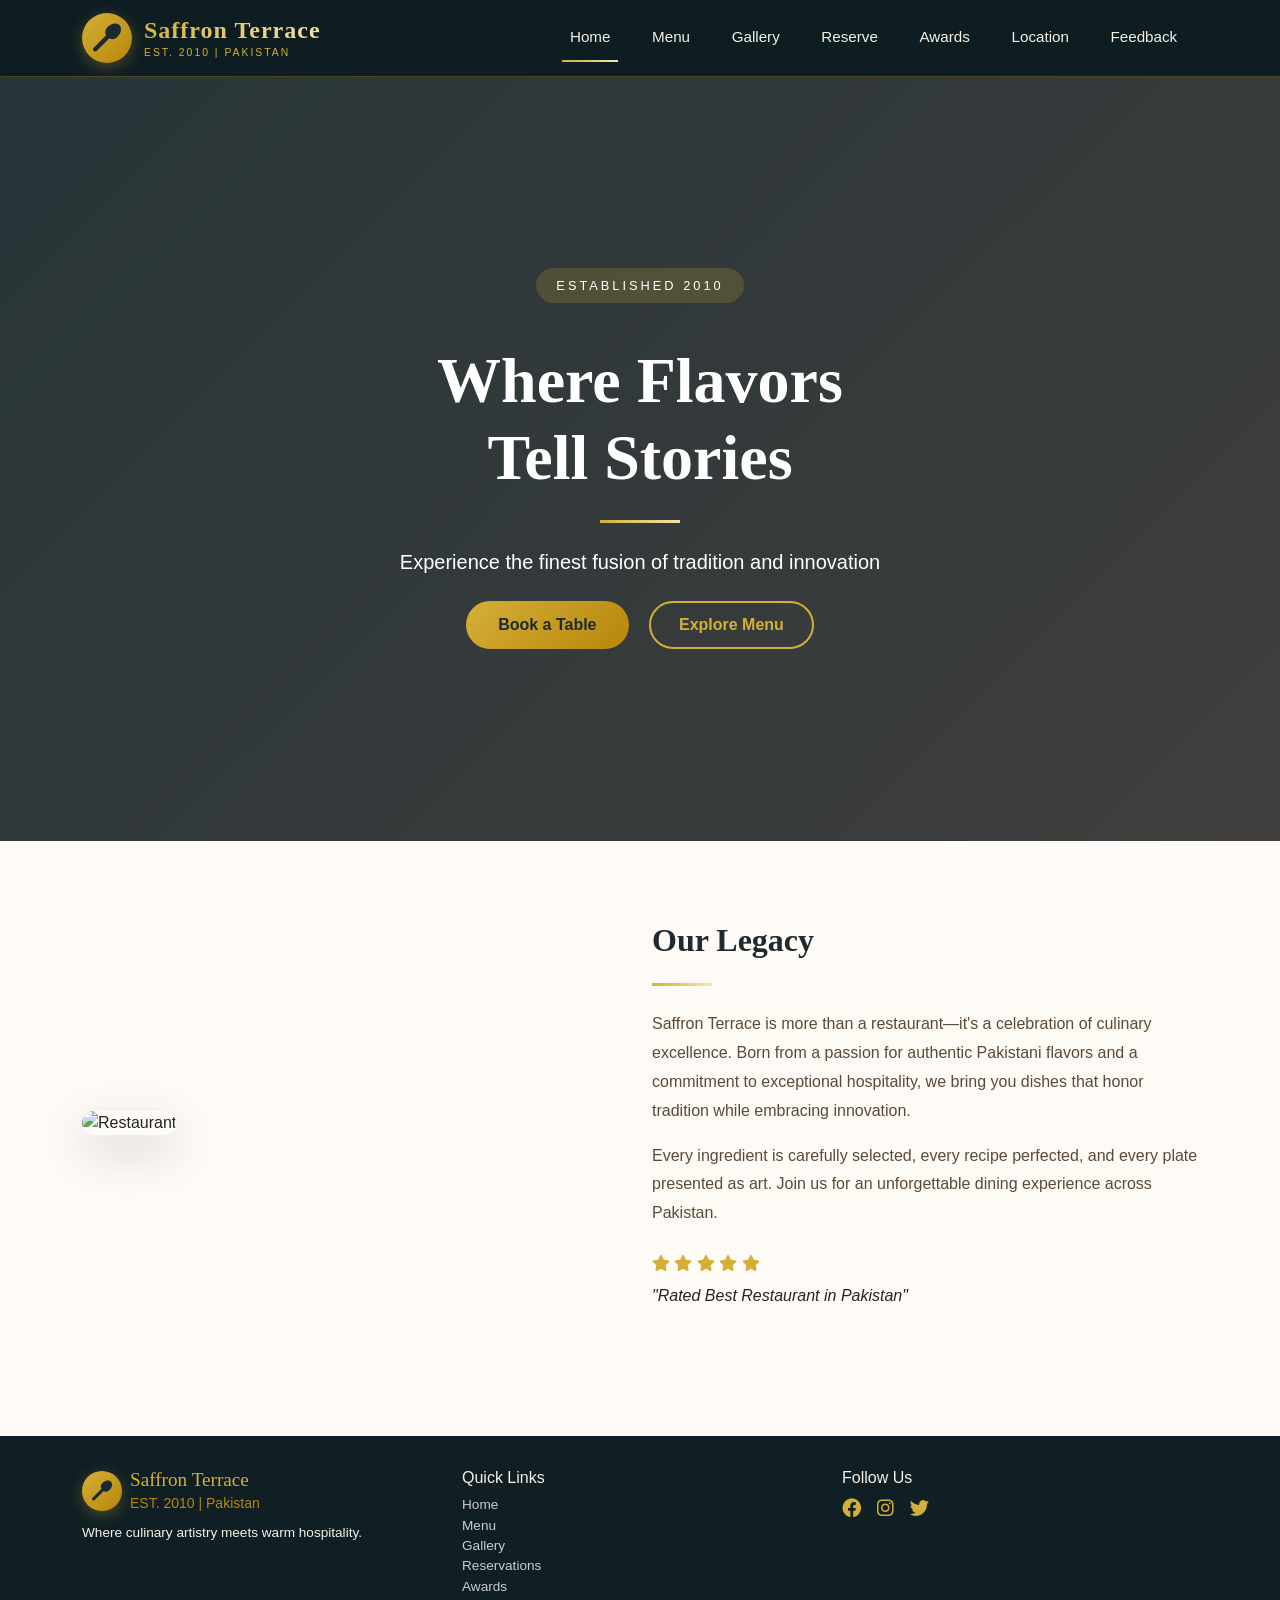
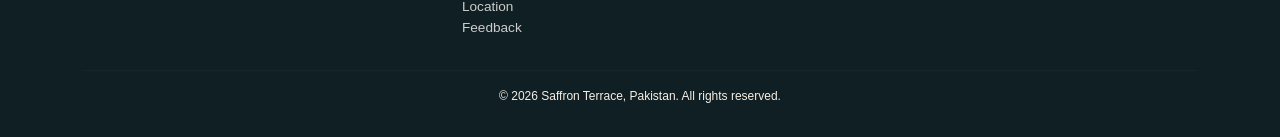
==== index.html @ a4b22622 "website complete" ====
<!DOCTYPE html>
<html lang="en">
<head>
  <meta charset="UTF-8">
  <meta name="viewport" content="width=device-width, initial-scale=1.0">
  <title>Saffron Terrace | Home - Premium Restaurant Pakistan</title>
  
  <!-- Favicon -->
  <link rel="icon" type="image/svg+xml" href="data:image/svg+xml,%3Csvg xmlns='http://www.w3.org/2000/svg' viewBox='0 0 100 100'%3E%3Ccircle cx='50' cy='50' r='48' fill='%23d4af37'/%3E%3Ctext x='50' y='72' text-anchor='middle' fill='%235d3a1a' font-size='52'%3E🥄%3C/text%3E%3C/svg%3E">
  
  <link href="https://cdn.jsdelivr.net/npm/bootstrap@5.3.0-alpha1/dist/css/bootstrap.min.css" rel="stylesheet">
  <link rel="stylesheet" href="https://cdnjs.cloudflare.com/ajax/libs/font-awesome/6.0.0-beta3/css/all.min.css">
  <link href="https://unpkg.com/aos@2.3.1/dist/aos.css" rel="stylesheet">
  <link href="style.css" rel="stylesheet">
</head>
<body>

<!-- Navbar -->
<nav class="navbar navbar-expand-lg navbar-custom fixed-top" id="navbar">
  <div class="container">
    <a class="logo-container" href="index.html">
      <div class="logo-icon"><i class="fas fa-utensil-spoon"></i></div>
      <div class="logo-text-wrapper">
        <div class="logo-text">Saffron Terrace</div>
        <div class="logo-est">EST. 2010 | PAKISTAN</div>
      </div>
    </a>
    <button class="navbar-toggler" type="button" data-bs-toggle="collapse" data-bs-target="#navbarNav">
      <span class="navbar-toggler-icon" style="filter: invert(1);"></span>
    </button>
    <div class="collapse navbar-collapse" id="navbarNav">
      <ul class="navbar-nav ms-auto">
        <li class="nav-item"><a class="nav-link active" href="index.html">Home</a></li>
        <li class="nav-item"><a class="nav-link" href="menu.html">Menu</a></li>
        <li class="nav-item"><a class="nav-link" href="gallery.html">Gallery</a></li>
        <li class="nav-item"><a class="nav-link" href="reservation.html">Reserve</a></li>
        <li class="nav-item"><a class="nav-link" href="awards.html">Awards</a></li>
        <li class="nav-item"><a class="nav-link" href="location.html">Location</a></li>
        <li class="nav-item"><a class="nav-link" href="feedback.html">Feedback</a></li>
      </ul>
    </div>
  </div>
</nav>

<!-- Hero Section -->
<section class="hero">
  <div class="container hero-content" data-aos="fade-up">
    <div class="hero-badge">ESTABLISHED 2010</div>
    <h1 class="hero-title">Where Flavors<br>Tell Stories</h1>
    <div class="gold-divider"></div>
    <p class="lead mb-4">Experience the finest fusion of tradition and innovation</p>
    <a href="reservation.html" class="btn-gold btn-lg me-3">Book a Table</a>
    <a href="menu.html" class="btn-outline-gold btn-lg">Explore Menu</a>
  </div>
</section>

<!-- About Section -->
<section class="section-padding">
  <div class="container">
    <div class="row align-items-center">
      <div class="col-lg-6 mb-4 mb-lg-0" data-aos="fade-right">
        <img src="https://images.pexels.com/photos/6267/menu-restaurant-vintage-table.jpg?auto=compress&cs=tinysrgb&w=800" class="img-fluid rounded-4 shadow-lg" alt="Restaurant">
      </div>
      <div class="col-lg-6" data-aos="fade-left">
        <h2 class="section-title text-start" style="font-size: 2rem; text-align: left;">Our Legacy</h2>
        <div class="gold-divider" style="margin-left: 0; width: 60px;"></div>
        <p class="about-text">Saffron Terrace is more than a restaurant—it's a celebration of culinary excellence. Born from a passion for authentic Pakistani flavors and a commitment to exceptional hospitality, we bring you dishes that honor tradition while embracing innovation.</p>
        <p class="mt-3 about-text">Every ingredient is carefully selected, every recipe perfected, and every plate presented as art. Join us for an unforgettable dining experience across Pakistan.</p>
        <div class="mt-4">
          <i class="fas fa-star" style="color: #d4af37;"></i>
          <i class="fas fa-star" style="color: #d4af37;"></i>
          <i class="fas fa-star" style="color: #d4af37;"></i>
          <i class="fas fa-star" style="color: #d4af37;"></i>
          <i class="fas fa-star" style="color: #d4af37;"></i>
          <p class="mt-2 fst-italic">"Rated Best Restaurant in Pakistan"</p>
        </div>
      </div>
    </div>
  </div>
</section>

<!-- Footer -->
<footer class="footer">
  <div class="container">
    <div class="row">
      <div class="col-md-4 mb-3 mb-md-0">
        <div class="d-flex align-items-center mb-2">
          <div class="logo-icon me-2" style="width: 40px; height: 40px; background: linear-gradient(135deg, #d4af37, #b8860b); border-radius: 50%; display: flex; align-items: center; justify-content: center;">
            <i class="fas fa-utensil-spoon" style="color: #1a2a2f; font-size: 20px;"></i>
          </div>
          <div>
            <h4 class="mb-0" style="color: #d4af37; font-size: 1.2rem;">Saffron Terrace</h4>
            <small style="color: #b8860b;">EST. 2010 | Pakistan</small>
          </div>
        </div>
        <p style="font-size: 0.85rem;">Where culinary artistry meets warm hospitality.</p>
      </div>
      <div class="col-md-4 mb-3 mb-md-0">
        <h5 style="font-size: 1rem;">Quick Links</h5>
        <ul class="list-unstyled" style="font-size: 0.85rem;">
          <li><a href="index.html" style="color: #ccc; text-decoration: none;">Home</a></li>
          <li><a href="menu.html" style="color: #ccc; text-decoration: none;">Menu</a></li>
          <li><a href="gallery.html" style="color: #ccc; text-decoration: none;">Gallery</a></li>
          <li><a href="reservation.html" style="color: #ccc; text-decoration: none;">Reservations</a></li>
          <li><a href="awards.html" style="color: #ccc; text-decoration: none;">Awards</a></li>
          <li><a href="location.html" style="color: #ccc; text-decoration: none;">Location</a></li>
          <li><a href="feedback.html" style="color: #ccc; text-decoration: none;">Feedback</a></li>
        </ul>
      </div>
      <div class="col-md-4">
        <h5 style="font-size: 1rem;">Follow Us</h5>
        <div class="d-flex gap-3">
          <a href="#" style="color: #d4af37; font-size: 1.2rem;"><i class="fab fa-facebook"></i></a>
          <a href="#" style="color: #d4af37; font-size: 1.2rem;"><i class="fab fa-instagram"></i></a>
          <a href="#" style="color: #d4af37; font-size: 1.2rem;"><i class="fab fa-twitter"></i></a>
        </div>
      </div>
    </div>
    <hr class="mt-3" style="border-color: #2a3a3f;">
    <p class="text-center mb-0 mt-2" style="font-size: 0.75rem;">&copy; 2026 Saffron Terrace, Pakistan. All rights reserved.</p>
  </div>
</footer>

<script src="https://cdn.jsdelivr.net/npm/bootstrap@5.3.0-alpha1/dist/js/bootstrap.bundle.min.js"></script>
<script src="https://unpkg.com/aos@2.3.1/dist/aos.js"></script>
<script src="script.js"></script>
</body>
</html>
---- style.css ----
* {
  margin: 0;
  padding: 0;
  box-sizing: border-box;
}

body {
  font-family: 'Poppins', sans-serif;
  background: #fefaf5;
  overflow-x: hidden;
  padding-top: 0;  /* Fixed - no white space */
}

h1, h2, h3, h4 {
  font-family: 'Playfair Display', serif;
}

/* Navbar - Fixed Size */
.navbar-custom {
  background: rgba(10, 25, 30, 0.98);
  backdrop-filter: blur(12px);
  padding: 0.8rem 0 !important;
  transition: all 0.3s ease;
  border-bottom: 1px solid rgba(218, 165, 32, 0.3);
  position: fixed;
  top: 0;
  width: 100%;
  z-index: 1000;
}

.navbar-custom.scrolled {
  padding: 0.8rem 0 !important;
  background: rgba(10, 25, 30, 0.99);
}

.logo-container {
  display: flex;
  align-items: center;
  gap: 12px;
  text-decoration: none;
}

.logo-icon {
  width: 50px;
  height: 50px;
  background: linear-gradient(135deg, #d4af37, #b8860b);
  border-radius: 50%;
  display: flex;
  align-items: center;
  justify-content: center;
  box-shadow: 0 4px 15px rgba(212, 175, 55, 0.3);
  transition: transform 0.3s ease;
}

.logo-icon i {
  font-size: 28px;
  color: #1a2a2f;
}

.logo-container:hover .logo-icon {
  transform: scale(1.05);
}

.logo-text-wrapper {
  display: flex;
  flex-direction: column;
  line-height: 1.2;
}

.logo-text {
  font-family: 'Playfair Display', serif;
  font-size: 1.5rem;
  font-weight: 800;
  background: linear-gradient(135deg, #d4af37, #f3e5ab);
  -webkit-background-clip: text;
  background-clip: text;
  color: transparent;
  letter-spacing: 1px;
}

.logo-est {
  font-size: 0.65rem;
  color: #d4af37;
  letter-spacing: 2px;
  font-weight: 500;
  margin-top: 2px;
}

.nav-link {
  color: #f5f0e6 !important;
  font-weight: 500;
  margin: 0 0.8rem;
  position: relative;
  transition: 0.3s;
  font-size: 0.95rem;
  text-decoration: none;
}

.nav-link::after {
  content: '';
  position: absolute;
  bottom: -5px;
  left: 0;
  width: 0;
  height: 2px;
  background: linear-gradient(90deg, #d4af37, #f3e5ab);
  transition: width 0.3s ease;
}

.nav-link:hover::after,
.nav-link.active::after {
  width: 100%;
}

.navbar-toggler {
  border: none;
  padding: 0.25rem 0.5rem;
}

.navbar-toggler:focus {
  box-shadow: none;
  outline: none;
}

/* Hero Section - Fixed margin */
.hero {
  height: 85vh;
  background: linear-gradient(135deg, rgba(10, 25, 30, 0.88), rgba(0, 0, 0, 0.75)), url('https://images.pexels.com/photos/260922/pexels-photo-260922.jpeg?auto=compress&cs=tinysrgb&w=1600');
  background-size: cover;
  background-position: center;
  display: flex;
  align-items: center;
  margin-top: 76px;  /* Navbar ke neeche se start */
}

/* For location page hero section */
.hero-section {
  margin-top: 76px;
}

.hero-content {
  text-align: center;
  color: white;
}

.hero-badge {
  background: rgba(212, 175, 55, 0.2);
  backdrop-filter: blur(5px);
  padding: 8px 20px;
  border-radius: 40px;
  display: inline-block;
  font-size: 0.8rem;
  letter-spacing: 3px;
  margin-bottom: 1.5rem;
}

.hero-title {
  font-size: 4rem;
  font-weight: 800;
  margin: 1rem 0;
}

.gold-divider {
  width: 80px;
  height: 3px;
  background: linear-gradient(90deg, #d4af37, #f3e5ab);
  margin: 1.5rem auto;
}

/* Section Styles */
.section-padding {
  padding: 80px 0;
}

.section-title {
  text-align: center;
  font-size: 2.5rem;
  font-weight: 700;
  color: #1e2a2f;
  font-family: 'Playfair Display', serif;
  margin-bottom: 1rem;
}

.section-subtitle {
  text-align: center;
  color: #7a6e5d;
  margin-bottom: 2rem;
  font-size: 1rem;
}

/* Menu Cards */
.menu-card {
  background: white;
  border-radius: 20px;
  overflow: hidden;
  transition: all 0.4s;
  box-shadow: 0 10px 30px rgba(0,0,0,0.05);
  cursor: pointer;
  position: relative;
  height: 100%;
  margin-bottom: 25px;
}

.menu-card:hover {
  transform: translateY(-8px);
  box-shadow: 0 20px 40px rgba(212, 175, 55, 0.15);
}

.menu-img {
  height: 200px;
  object-fit: cover;
  width: 100%;
}

.menu-badge {
  position: absolute;
  top: 12px;
  right: 12px;
  background: linear-gradient(135deg, #d4af37, #b8860b);
  color: #1a2a2f;
  padding: 4px 12px;
  border-radius: 20px;
  font-size: 0.7rem;
  font-weight: 700;
  z-index: 2;
}

.menu-content {
  padding: 1rem;
}

.menu-title {
  font-size: 1rem;
  font-weight: 700;
  margin-bottom: 0.3rem;
  color: #1e2a2f;
}

.menu-desc {
  font-size: 0.75rem;
  color: #7a6e5d;
  margin-bottom: 0.5rem;
  line-height: 1.4;
}

.menu-price {
  font-size: 1.1rem;
  font-weight: 800;
  color: #d4af37;
}

/* Gallery Grid */
.gallery-grid {
  display: grid;
  grid-template-columns: repeat(auto-fit, minmax(300px, 1fr));
  gap: 20px;
}

.gallery-item {
  position: relative;
  overflow: hidden;
  border-radius: 20px;
  height: 250px;
}

.gallery-item img {
  width: 100%;
  height: 100%;
  object-fit: cover;
  transition: transform 0.5s ease;
}

.gallery-overlay {
  position: absolute;
  bottom: -100%;
  left: 0;
  right: 0;
  background: linear-gradient(transparent, rgba(212, 175, 55, 0.95));
  padding: 1rem;
  transition: bottom 0.4s ease;
  color: white;
}

.gallery-item:hover .gallery-overlay {
  bottom: 0;
}

.gallery-item:hover img {
  transform: scale(1.1);
}

/* Form Styles */
.form-card {
  background: white;
  padding: 2rem;
  border-radius: 25px;
  box-shadow: 0 20px 40px rgba(0,0,0,0.08);
}

.form-control-custom {
  border: 2px solid #eee;
  border-radius: 12px;
  padding: 10px 15px;
  transition: all 0.3s;
  width: 100%;
}

.form-control-custom:focus {
  border-color: #d4af37;
  box-shadow: 0 0 0 3px rgba(212, 175, 55, 0.1);
  outline: none;
}

/* Award Cards */
.award-card {
  text-align: center;
  padding: 1.5rem;
  background: white;
  border-radius: 20px;
  transition: all 0.3s;
  box-shadow: 0 10px 25px rgba(0,0,0,0.05);
}

.award-card:hover {
  transform: translateY(-5px);
  box-shadow: 0 20px 35px rgba(0,0,0,0.1);
}

.award-icon {
  font-size: 2.5rem;
  color: #d4af37;
  margin-bottom: 1rem;
}

/* Location Styles */
.location-card {
  background: white;
  border-radius: 25px;
  padding: 2rem;
  box-shadow: 0 20px 40px rgba(0,0,0,0.08);
  height: 100%;
}

.info-icon {
  width: 50px;
  height: 50px;
  background: linear-gradient(135deg, #d4af37, #b8860b);
  border-radius: 50%;
  display: flex;
  align-items: center;
  justify-content: center;
  margin-right: 1rem;
}

.info-icon i {
  font-size: 1.5rem;
  color: #1a2a2f;
}

.branch-card {
  background: #fef9f0;
  border-radius: 15px;
  padding: 1rem;
  margin-bottom: 1rem;
  transition: all 0.3s;
  border-left: 4px solid #d4af37;
}

.branch-card:hover {
  transform: translateX(5px);
  box-shadow: 0 5px 15px rgba(0,0,0,0.1);
}

.map-container {
  border-radius: 20px;
  overflow: hidden;
  box-shadow: 0 10px 30px rgba(0,0,0,0.1);
  height: 350px;
}

.map-container iframe {
  width: 100%;
  height: 100%;
  border: 0;
}

.direction-btn {
  background: linear-gradient(135deg, #d4af37, #b8860b);
  color: #1a2a2f;
  padding: 10px 25px;
  border-radius: 40px;
  text-decoration: none;
  display: inline-flex;
  align-items: center;
  gap: 8px;
  font-weight: 600;
  transition: all 0.3s;
}

.direction-btn:hover {
  transform: translateY(-2px);
  box-shadow: 0 5px 15px rgba(212, 175, 55, 0.4);
  color: #1a2a2f;
}

/* Buttons */
.btn-gold {
  background: linear-gradient(135deg, #d4af37, #b8860b);
  color: #1a2a2f;
  border: none;
  padding: 12px 32px;
  border-radius: 40px;
  font-weight: 700;
  transition: all 0.3s;
  text-decoration: none;
  display: inline-block;
}

.btn-gold:hover {
  transform: translateY(-2px);
  box-shadow: 0 8px 20px rgba(212, 175, 55, 0.4);
  color: #1a2a2f;
}

.btn-outline-gold {
  border: 2px solid #d4af37;
  background: transparent;
  color: #d4af37;
  padding: 10px 28px;
  border-radius: 40px;
  font-weight: 600;
  transition: all 0.3s;
  text-decoration: none;
  display: inline-block;
}

.btn-outline-gold:hover {
  background: #d4af37;
  color: #1a2a2f;
}

/* Footer */
.footer {
  background: #0f1f24;
  color: #f5f0e6;
  padding: 2rem 0;
  margin-top: 2rem;
}

.invalid-feedback-custom {
  display: none;
  font-size: 0.8rem;
  color: #dc3545;
  margin-top: 5px;
}

.is-invalid ~ .invalid-feedback-custom {
  display: block;
}

.about-text {
  line-height: 1.8;
  color: #5a4a3a;
}

.text-center {
  text-align: center;
}

.mt-3 { margin-top: 1rem; }
.mt-4 { margin-top: 1.5rem; }
.mb-3 { margin-bottom: 1rem; }
.mb-4 { margin-bottom: 1.5rem; }
.py-2 { padding-top: 0.5rem; padding-bottom: 0.5rem; }
.py-3 { padding-top: 1rem; padding-bottom: 1rem; }
.w-100 { width: 100%; }

/* Responsive */
@media (max-width: 768px) {
  .hero-title { font-size: 2.2rem; }
  .section-title { font-size: 1.8rem; }
  .section-padding { padding: 50px 0; }
  .logo-icon { width: 40px; height: 40px; }
  .logo-icon i { font-size: 22px; }
  .logo-text { font-size: 1.2rem; }
  .logo-est { font-size: 0.55rem; }
  .hero, .hero-section { margin-top: 70px; }
  .map-container { height: 250px; }
}

@media (max-width: 576px) {
  .logo-icon { width: 35px; height: 35px; }
  .logo-icon i { font-size: 18px; }
  .logo-text { font-size: 1rem; }
  .logo-est { font-size: 0.5rem; }
  .logo-container { gap: 8px; }
}
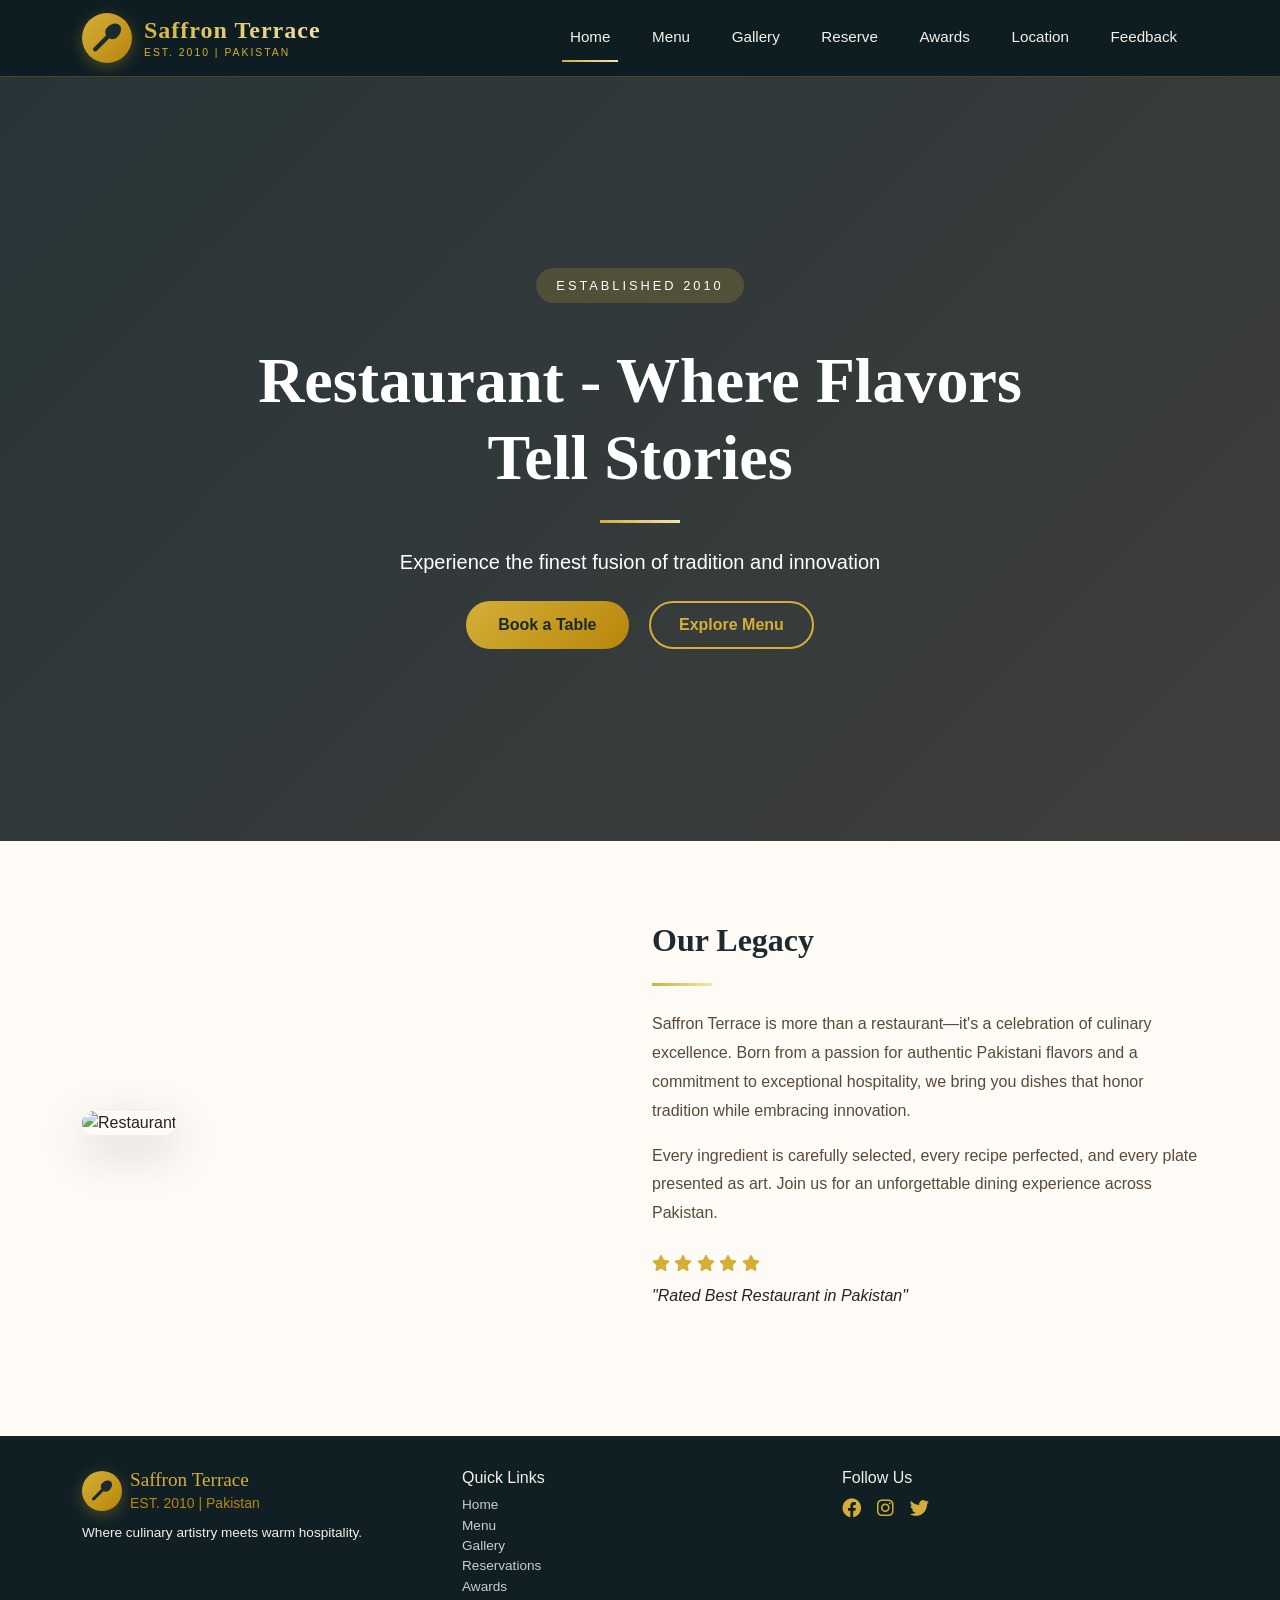
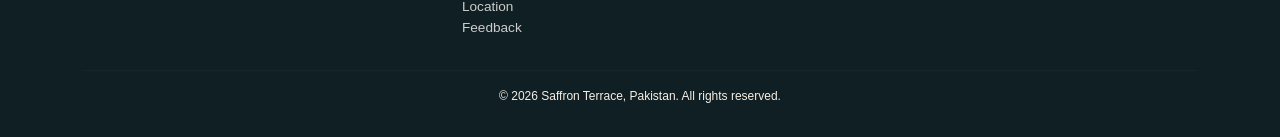
==== commit f46947a1: "done" ====
--- a/index.html
+++ b/index.html
@@ -12,6 +12,8 @@
   <link rel="stylesheet" href="https://cdnjs.cloudflare.com/ajax/libs/font-awesome/6.0.0-beta3/css/all.min.css">
   <link href="https://unpkg.com/aos@2.3.1/dist/aos.css" rel="stylesheet">
   <link href="style.css" rel="stylesheet">
+    <meta name="keywords" content="Saffron Terrace ,order food karachi,orfer food online,order food near me,order foodpanda,chicken seekh kabab,seekh kabab near me,garlic naan,garlic naan near me,garlic naan karachi,fish tikka recipe,fish tikka bbq,fish tikka boti ,Daal Makhni recipe">
+    <meta name="description" content="Experience fine dining at Saffron Terrace Home, a premium restaurant in Pakistan offering exquisite cuisine, elegant ambiance, and unforgettable culinary moments.">
 </head>
 <body>
 
@@ -46,7 +48,7 @@
 <section class="hero">
   <div class="container hero-content" data-aos="fade-up">
     <div class="hero-badge">ESTABLISHED 2010</div>
-    <h1 class="hero-title">Where Flavors<br>Tell Stories</h1>
+    <h1 class="hero-title">Restaurant - Where Flavors<br>Tell Stories</h1>
     <div class="gold-divider"></div>
     <p class="lead mb-4">Experience the finest fusion of tradition and innovation</p>
     <a href="reservation.html" class="btn-gold btn-lg me-3">Book a Table</a>
